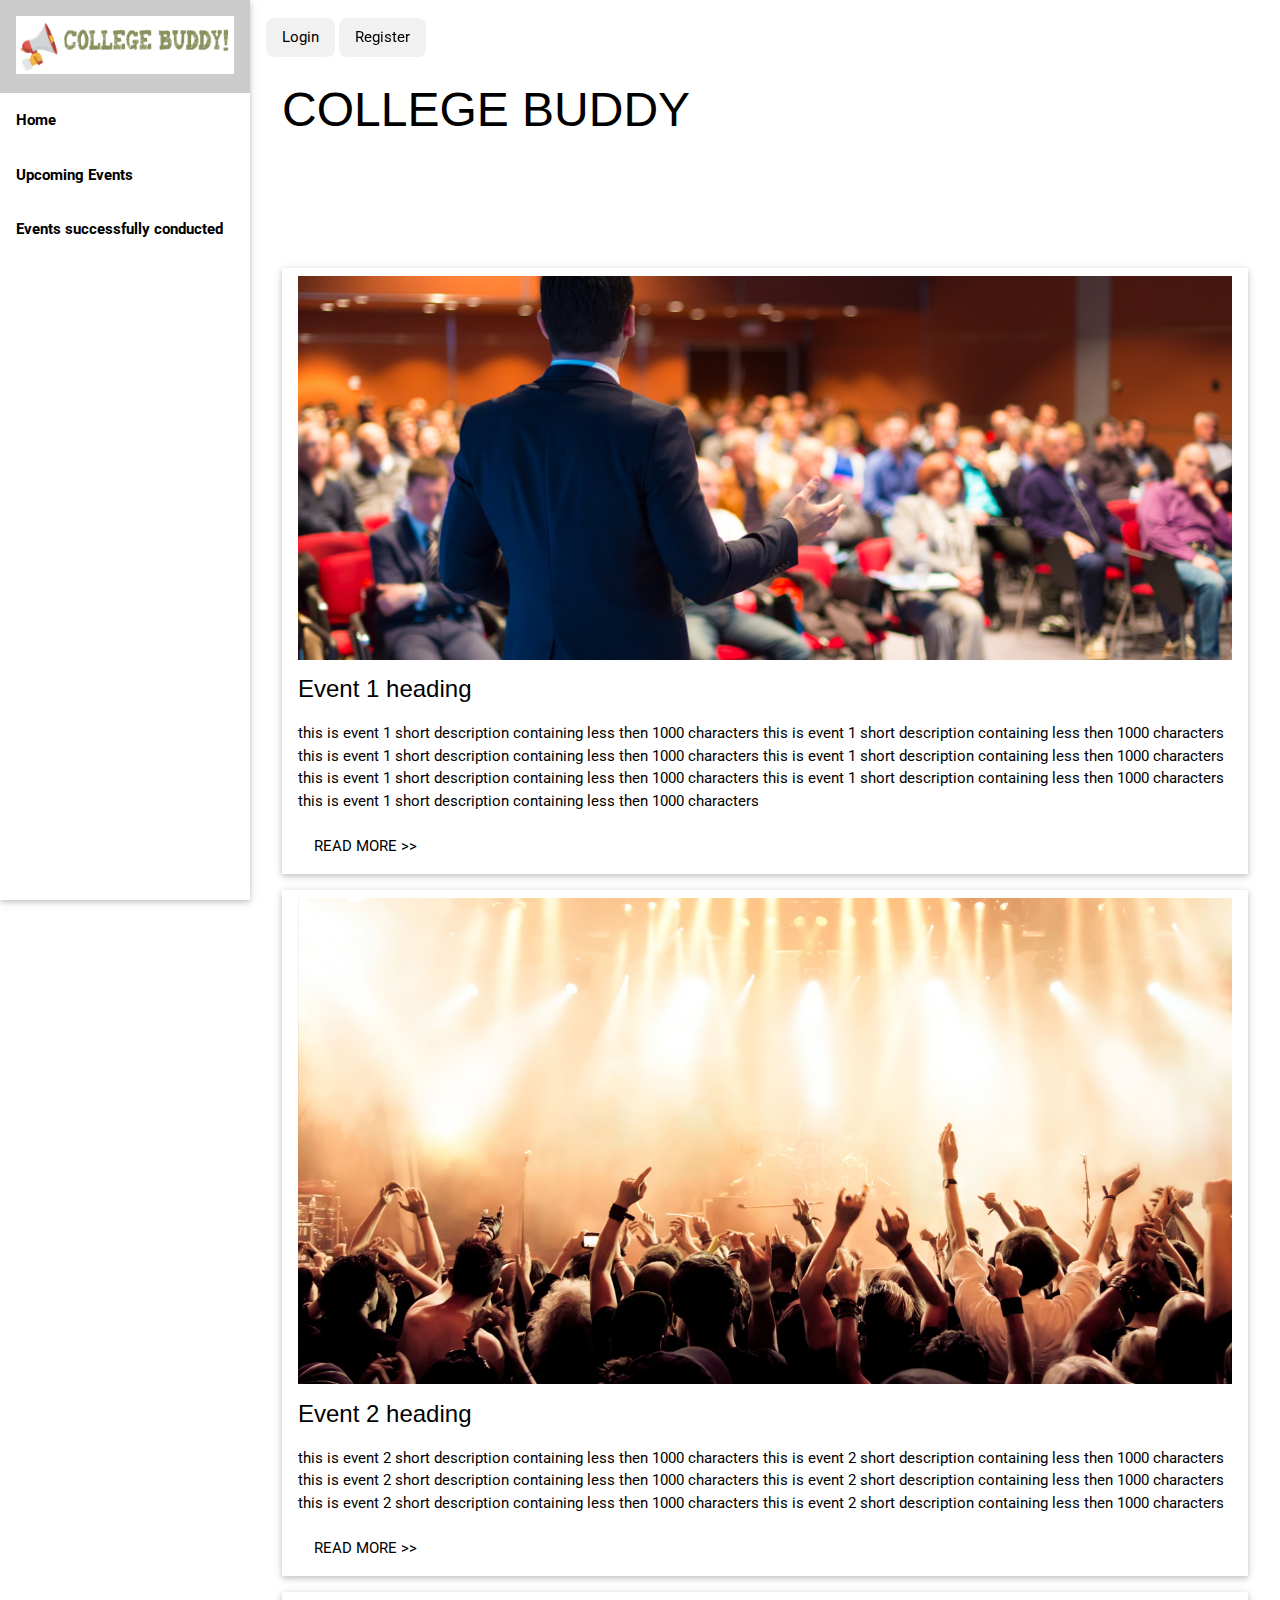
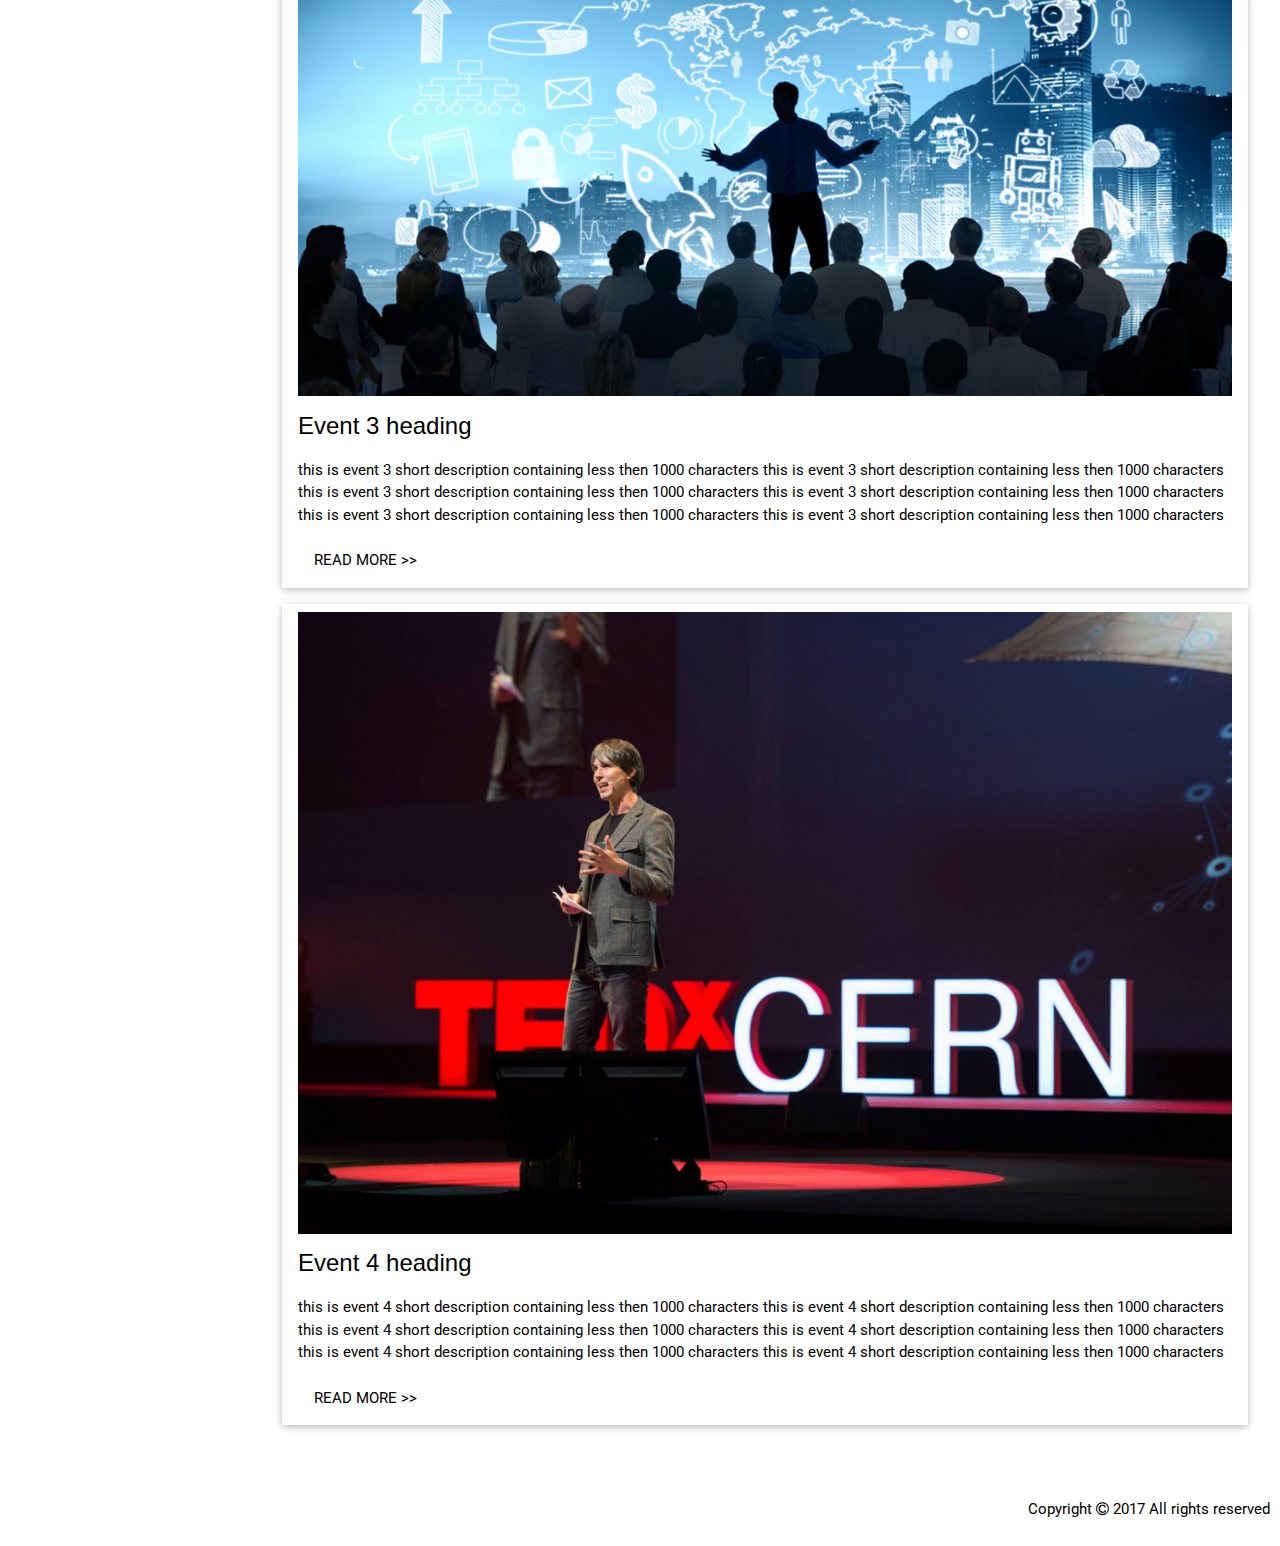
==== index1div.html @ 1589cd65 "1 div index" ====
<!DOCTYPE html>
<html>
<title>College Buddy</title>
<meta name="viewport" content="width=device-width, initial-scale=1">
<link rel="stylesheet" href="assets/w3.css">
<link rel="stylesheet" href="https://www.w3schools.com/lib/w3-theme-teal.css">
<link rel="stylesheet" href="https://fonts.googleapis.com/css?family=Roboto">
<link rel="stylesheet" href="https://cdnjs.cloudflare.com/ajax/libs/font-awesome/4.7.0/css/font-awesome.min.css"><style>
body {font-family: "Roboto", sans-serif}
.w3-bar-block .w3-bar-item{padding:16px;font-weight:bold}
</style>
<body>

<nav class="w3-sidebar w3-bar-block w3-collapse w3-animate-left w3-card-2" style="width:250px;z-index:3;" id="mySidebar">
  <a class="w3-bar-item w3-button w3-border-bottom w3-large" href="#"><img src="images/entirelogo.png" style="width:100%;"></a>
  <a class="w3-bar-item w3-button w3-hide-large w3-large" href="javascript:void(0)" onclick="w3_close()">Close <i class="fa fa-remove"></i></a>
  <a class="w3-bar-item w3-button w3-teals" href="#">Home</a>
  <a class="w3-bar-item w3-button" href="#">Upcoming Events</a>
  <a class="w3-bar-item w3-button" href="#">Events successfully conducted</a>

</nav>

<div class="w3-overlay w3-hide-large w3-animate-opacity" onclick="w3_close()" style="cursor:pointer" id="myOverlay"></div>

<div class="w3-main" style="margin-left:250px;">

<div id="myTop" class="w3-container w3-top w3-theme w3-teals w3-large">
  <p><i class="fa fa-bars w3-button w3-theme w3-hide-large w3-xlarge" onclick="w3_open()"></i>
  <span id="myIntro" class="w3-hide">College Buddy: Homepage</span>
  <button id="login" class=" w3-medium w3-btn w3-round-large w3-light-grey" onclick="document.getElementById('loginmodal').style.display='block'" >Login</button>
  <button id="register" class="w3-btn w3-round-large w3-light-grey w3-medium" onclick="document.getElementById('registermodal').style.display='block'" >Register</button>
  </p>
</div>

<header class="w3-container w3-theme" style="padding:64px 32px">
  <h1 class="w3-xxxlarge">COLLEGE BUDDY</h1>
</header>

<div class="w3-container" style="padding:32px">

    <div class="w3-card-2 w3-padding w3-section">
      <img src="images/event1.jpg" width="100%">
      <h3>Event 1 heading</h3>
      <p>
        this is event 1 short description containing less then 1000 characters
        this is event 1 short description containing less then 1000 characters
        this is event 1 short description containing less then 1000 characters
        this is event 1 short description containing less then 1000 characters
        this is event 1 short description containing less then 1000 characters
        this is event 1 short description containing less then 1000 characters
        this is event 1 short description containing less then 1000 characters
      </p>
      
      <button class="w3-btn w3-round w3-theme-d3">READ MORE >></button>
    </div> 
  

     <div class="w3-card-2 w3-padding w3-section">
      <img src="images/event2.jpg" width="100%">
      <h3>Event 2 heading</h3>
      <p>
        this is event 2 short description containing less then 1000 characters
        this is event 2 short description containing less then 1000 characters
        this is event 2 short description containing less then 1000 characters
        this is event 2 short description containing less then 1000 characters
        this is event 2 short description containing less then 1000 characters
        this is event 2 short description containing less then 1000 characters
      </p>
      <button class="w3-btn w3-round w3-theme-d3">READ MORE >></button>
    </div>
  



  <div class="w3-card-2 w3-padding w3-section">
    <img src="images/event3.jpg" width="100%">
    <h3>Event 3 heading</h3>
    <p>
      this is event 3 short description containing less then 1000 characters
      this is event 3 short description containing less then 1000 characters
      this is event 3 short description containing less then 1000 characters
      this is event 3 short description containing less then 1000 characters
      this is event 3 short description containing less then 1000 characters
      this is event 3 short description containing less then 1000 characters
    </p>
    <button class="w3-btn w3-round w3-theme-d3">READ MORE >></button>
  </div>

  <div class="w3-card-2 w3-padding w3-section">
    <img src="images/event4.jpg" width="100%">
    <h3>Event 4 heading</h3>
    <p>
      this is event 4 short description containing less then 1000 characters
      this is event 4 short description containing less then 1000 characters
      this is event 4 short description containing less then 1000 characters
      this is event 4 short description containing less then 1000 characters
      this is event 4 short description containing less then 1000 characters
      this is event 4 short description containing less then 1000 characters
    </p>
    <button class="w3-btn w3-round w3-theme-d3">READ MORE >></button>
  </div>



</div>

<footer class="w3-container w3-theme" style="padding:10px">
  <p class="w3-right">Copyright <i class="fa fa-copyright"></i>  2017 All rights reserved</p>
</footer>
     
</div>

<script>
// Open and close the sidebar on medium and small screens
function w3_open() {
    document.getElementById("mySidebar").style.display = "block";
    document.getElementById("myOverlay").style.display = "block";
}
function w3_close() {
    document.getElementById("mySidebar").style.display = "none";
    document.getElementById("myOverlay").style.display = "none";
}

// Change style of top container on scroll
window.onscroll = function() {myFunction()};
function myFunction() {
    if (document.body.scrollTop > 80 || document.documentElement.scrollTop > 80) {
        document.getElementById("myTop").classList.add("w3-card-4", "w3-animate-opacity");
        document.getElementById("myIntro").classList.add("w3-show-inline-block");
    } else {
        document.getElementById("myIntro").classList.remove("w3-show-inline-block");
        document.getElementById("myTop").classList.remove("w3-card-4", "w3-animate-opacity");
    }
}


</script>
<!--login modal start-->
<div id="loginmodal" class="w3-modal">
    <div class="w3-modal-content w3-card-4 w3-round-large" style="max-width: 500px">
      <div class="w3-container ">
        <span onclick="document.getElementById('loginmodal').style.display='none'" class="w3-button w3-display-topright w3-round-large w3-text-red">&times;</span>
        
      <h2 class="w3-center">Login</h2>
      <form action="#" method="post">
    
      
        <label><b>User Name</b></label>
        <input class="w3-input" "type="text" placeholder="Enter User Name" name="roll_no" style="margin-bottom:10px;" required>
        <label><b>Password</b></label>
        <input class="w3-input" type="password" placeholder="Enter Password" name="password" style="margin-bottom:10px;" required>
        <button class="w3-btn w3-teal w3-round-xlarge " style="width:100%; margin-bottom:15px;" name="login" type="submit">Login</button>
      </form>
    
      </div>
    </div>
  </div>
<!--login modal end-->

<!--register modal start-->
<div id="registermodal" class="w3-modal">
    <div class="w3-modal-content w3-card-4 w3-round-large" style="max-width: 500px">
      <div class="w3-container ">
        <span onclick="document.getElementById('registermodal').style.display='none'" class="w3-button w3-display-topright w3-round-large w3-text-red">&times;</span>
        
      <form action="#" method="post">
        <h2 class="w3-center">Register</h2>
      
        <label><b>User Name</b></label>
        <input class="w3-input" "type="text" placeholder="Enter User Name" name="roll_no" id="roll_no" style="margin-bottom:10px;" onchange="uppercase(this.value);"required>
        <label><b>Name</b></label>
        <input class="w3-input" type="text" placeholder="Enter your name" name="name" style="margin-bottom:10px;" required>
        <label><b>Password</b></label>
        <input class="w3-input" type="password" placeholder="Enter Password" name="password" style="margin-bottom:10px;" required>
        <label><b>Confirm password</b></label>
        <input class="w3-input" type="password" placeholder="Confirm Password" name="cpassword" style="margin-bottom:10px;" required>
        <label><b>Email-Id</b></label>
        <input class="w3-input" type="email" placeholder="Enter your email" name="email" style="margin-bottom:10px;" required>
        <label><b>College</b></label>
        <input class="w3-input" type="text" placeholder="Enter your College Name" name="colname" style="margin-bottom:10px;" required>
        <br>
        <br>
        <button class="w3-btn w3-teal w3-round-xlarge " style="width:100%; margin-bottom:15px;" name="register" type="submit">Register</button>
      </form>
    
      </div>
    </div>
  </div>
<!--register modal end-->    
</body>
</html>
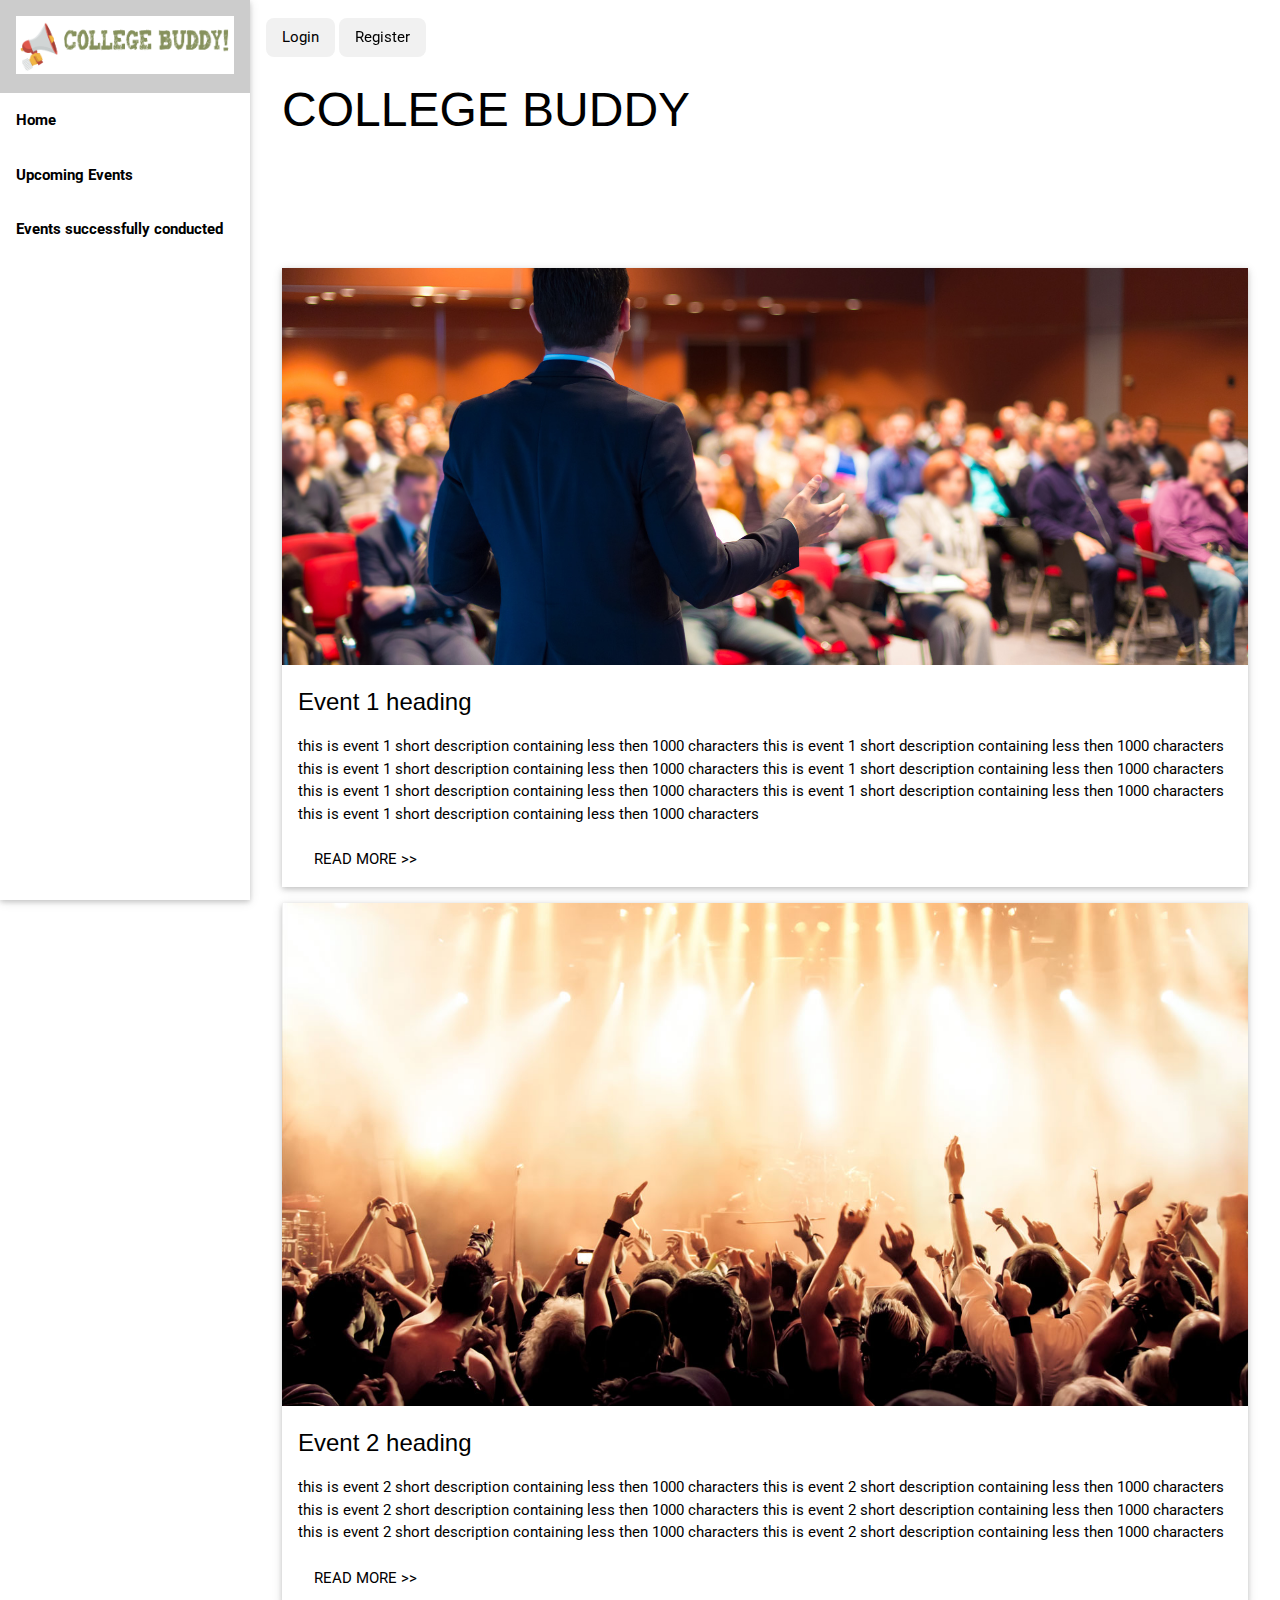
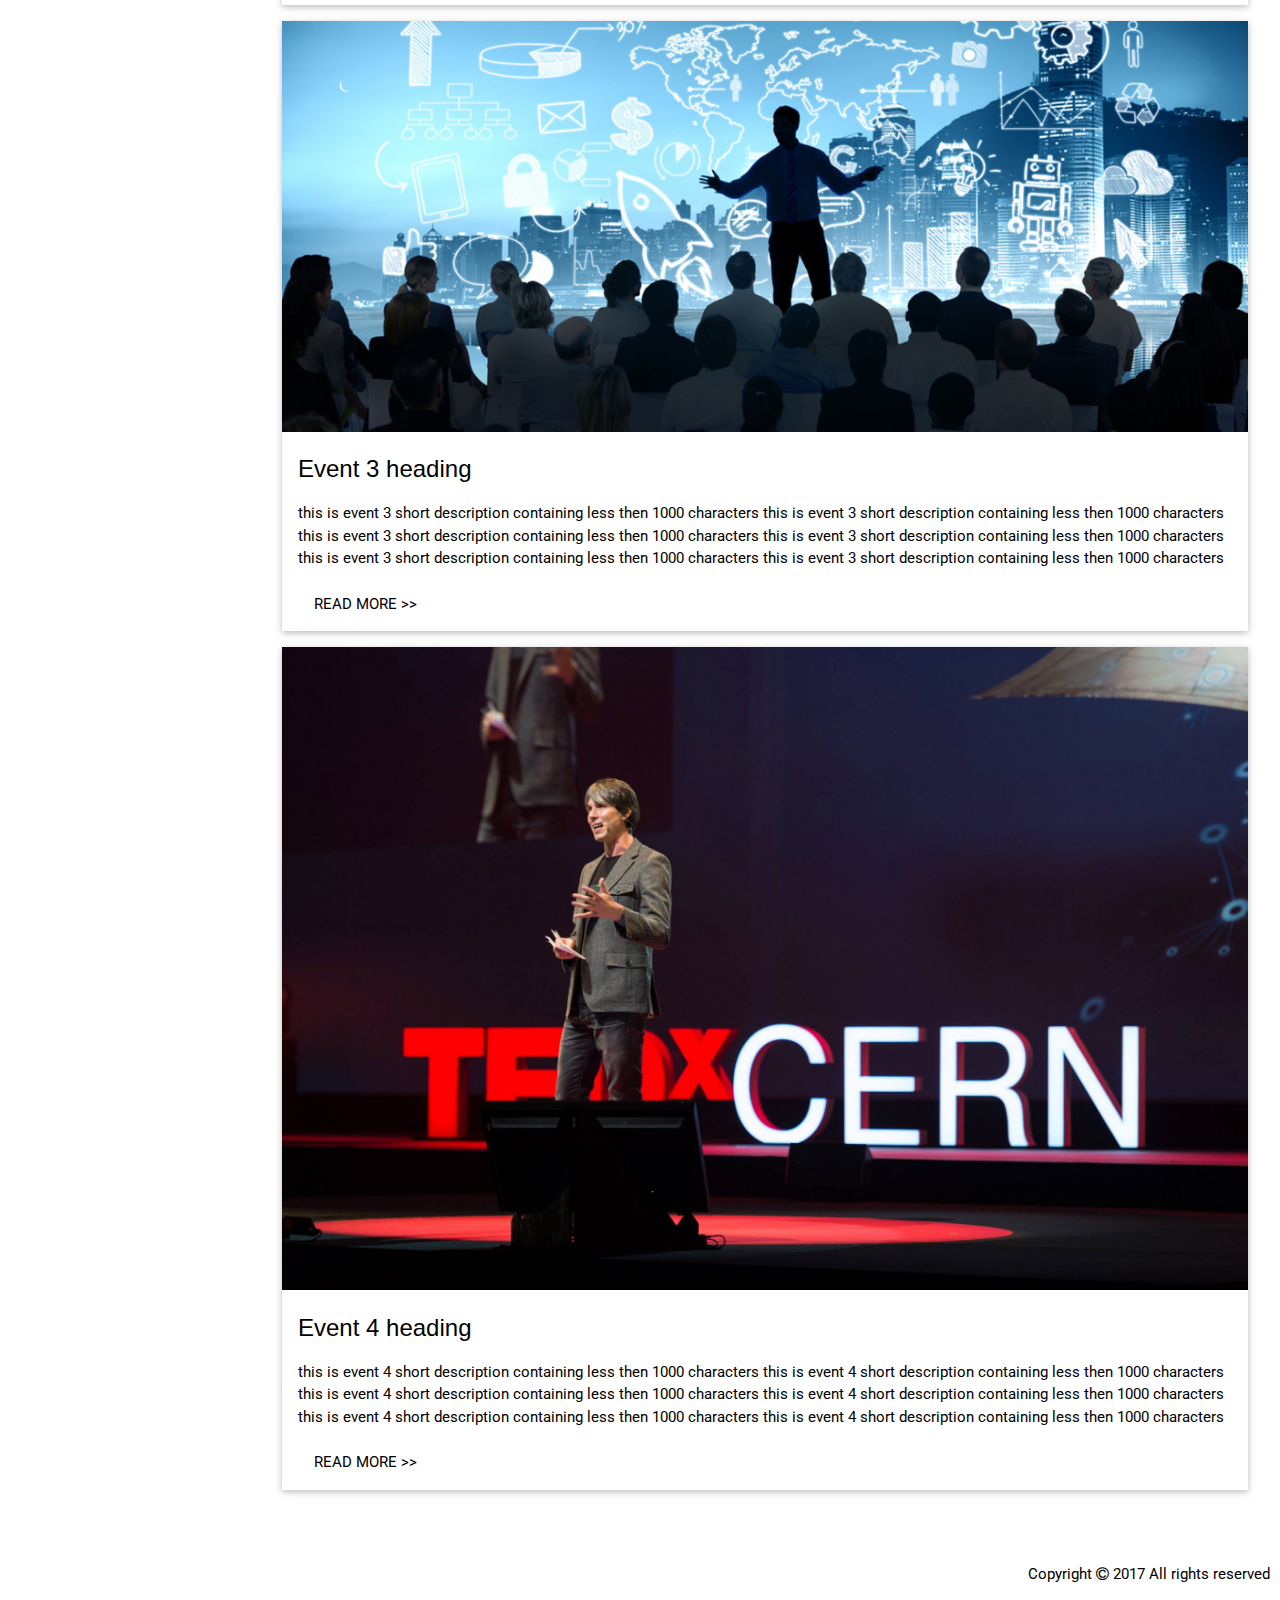
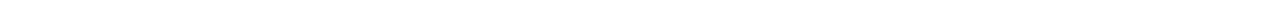
==== commit b137ee59: "changes" ====
--- a/index1div.html
+++ b/index1div.html
@@ -38,8 +38,9 @@
 
 <div class="w3-container" style="padding:32px">
 
-    <div class="w3-card-2 w3-padding w3-section">
+    <div class="w3-card-2 w3-section">
       <img src="images/event1.jpg" width="100%">
+      <div class="w3-padding">
       <h3>Event 1 heading</h3>
       <p>
         this is event 1 short description containing less then 1000 characters
@@ -52,11 +53,13 @@
       </p>
       
       <button class="w3-btn w3-round w3-theme-d3">READ MORE >></button>
+      </div>
     </div> 
   
 
-     <div class="w3-card-2 w3-padding w3-section">
+     <div class="w3-card-2 w3-section">
       <img src="images/event2.jpg" width="100%">
+      <div class="w3-padding">
       <h3>Event 2 heading</h3>
       <p>
         this is event 2 short description containing less then 1000 characters
@@ -67,13 +70,15 @@
         this is event 2 short description containing less then 1000 characters
       </p>
       <button class="w3-btn w3-round w3-theme-d3">READ MORE >></button>
+      </div>    
     </div>
   
 
 
 
-  <div class="w3-card-2 w3-padding w3-section">
+  <div class="w3-card-2 w3-section">
     <img src="images/event3.jpg" width="100%">
+    <div class="w3-padding">
     <h3>Event 3 heading</h3>
     <p>
       this is event 3 short description containing less then 1000 characters
@@ -84,10 +89,12 @@
       this is event 3 short description containing less then 1000 characters
     </p>
     <button class="w3-btn w3-round w3-theme-d3">READ MORE >></button>
+    </div>
   </div>
 
-  <div class="w3-card-2 w3-padding w3-section">
+  <div class="w3-card-2 w3-section">
     <img src="images/event4.jpg" width="100%">
+    <div class="w3-padding">
     <h3>Event 4 heading</h3>
     <p>
       this is event 4 short description containing less then 1000 characters
@@ -98,6 +105,7 @@
       this is event 4 short description containing less then 1000 characters
     </p>
     <button class="w3-btn w3-round w3-theme-d3">READ MORE >></button>
+    </div>
   </div>
 
 
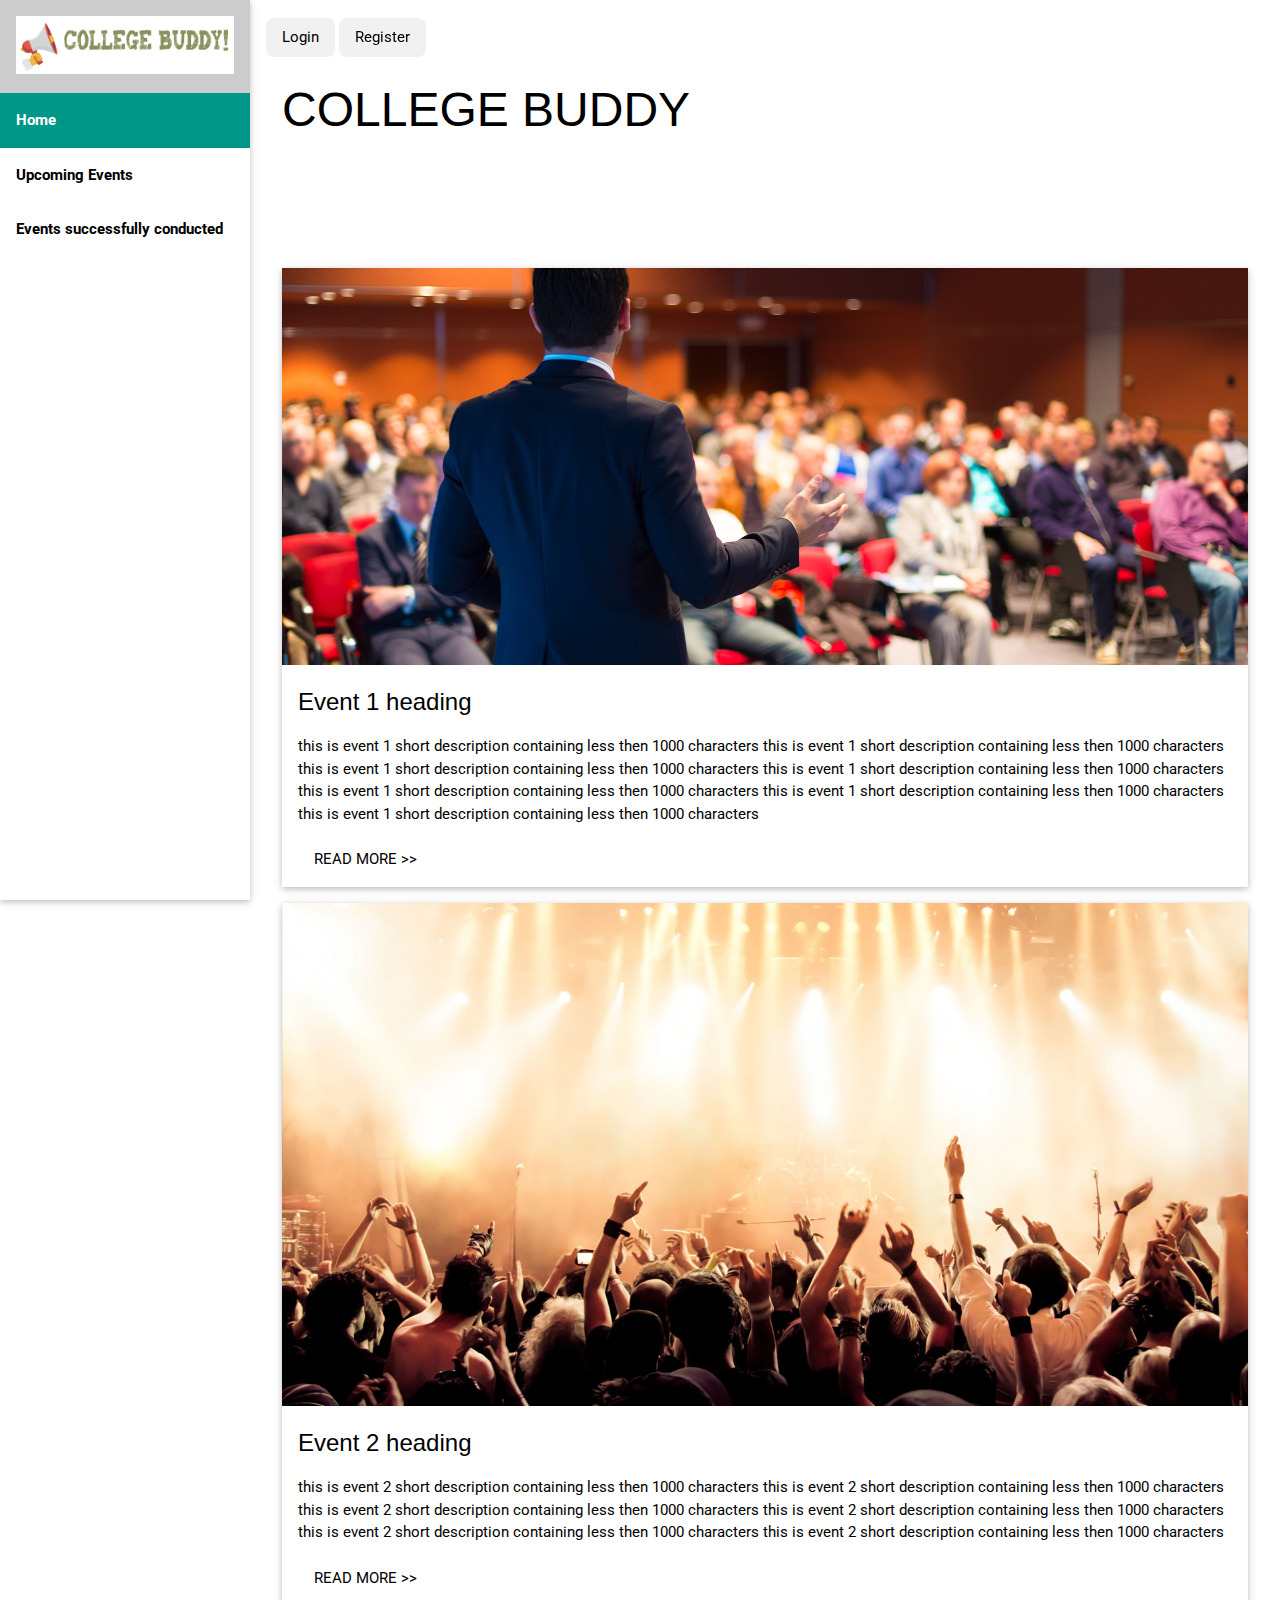
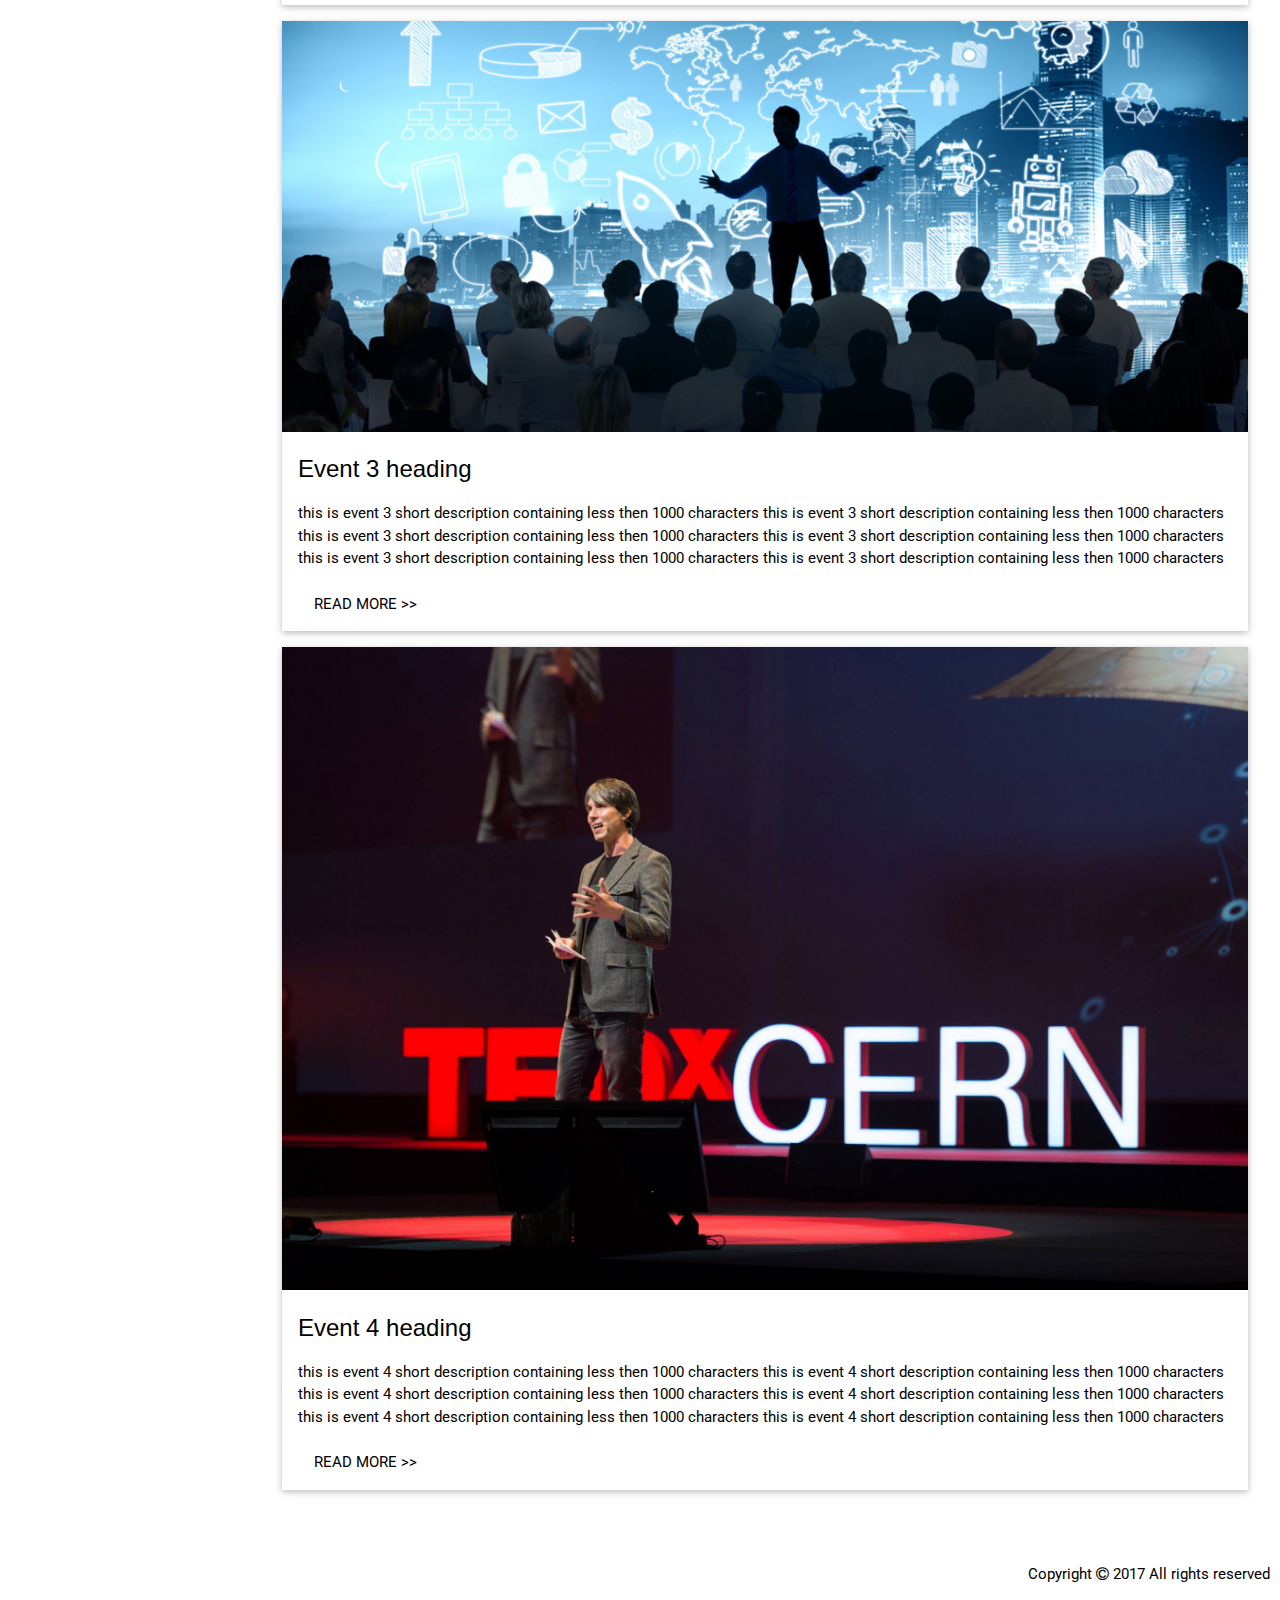
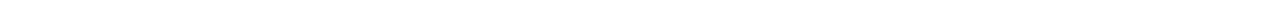
==== commit 7fdde9aa: "changes" ====
--- a/index1div.html
+++ b/index1div.html
@@ -14,7 +14,7 @@
 <nav class="w3-sidebar w3-bar-block w3-collapse w3-animate-left w3-card-2" style="width:250px;z-index:3;" id="mySidebar">
   <a class="w3-bar-item w3-button w3-border-bottom w3-large" href="#"><img src="images/entirelogo.png" style="width:100%;"></a>
   <a class="w3-bar-item w3-button w3-hide-large w3-large" href="javascript:void(0)" onclick="w3_close()">Close <i class="fa fa-remove"></i></a>
-  <a class="w3-bar-item w3-button w3-teals" href="#">Home</a>
+  <a class="w3-bar-item w3-button w3-teal" href="#">Home</a>
   <a class="w3-bar-item w3-button" href="#">Upcoming Events</a>
   <a class="w3-bar-item w3-button" href="#">Events successfully conducted</a>
 
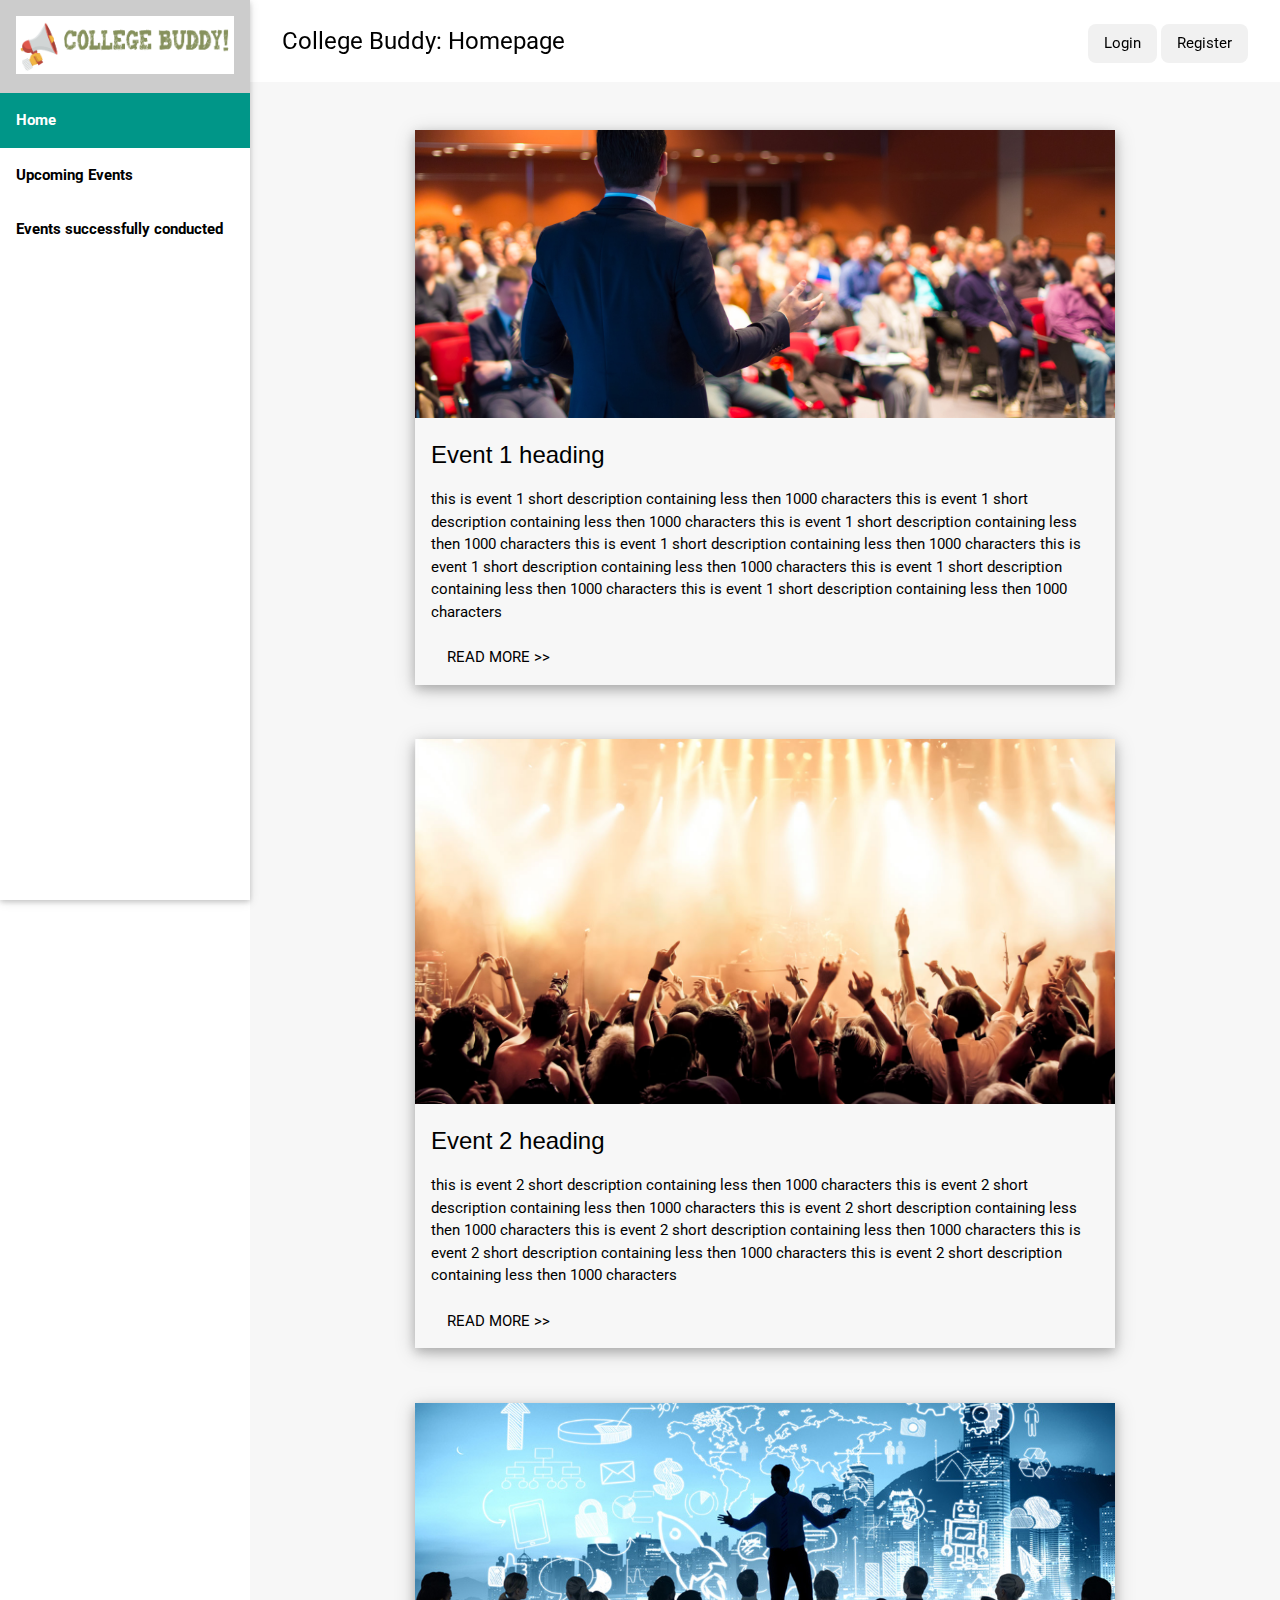
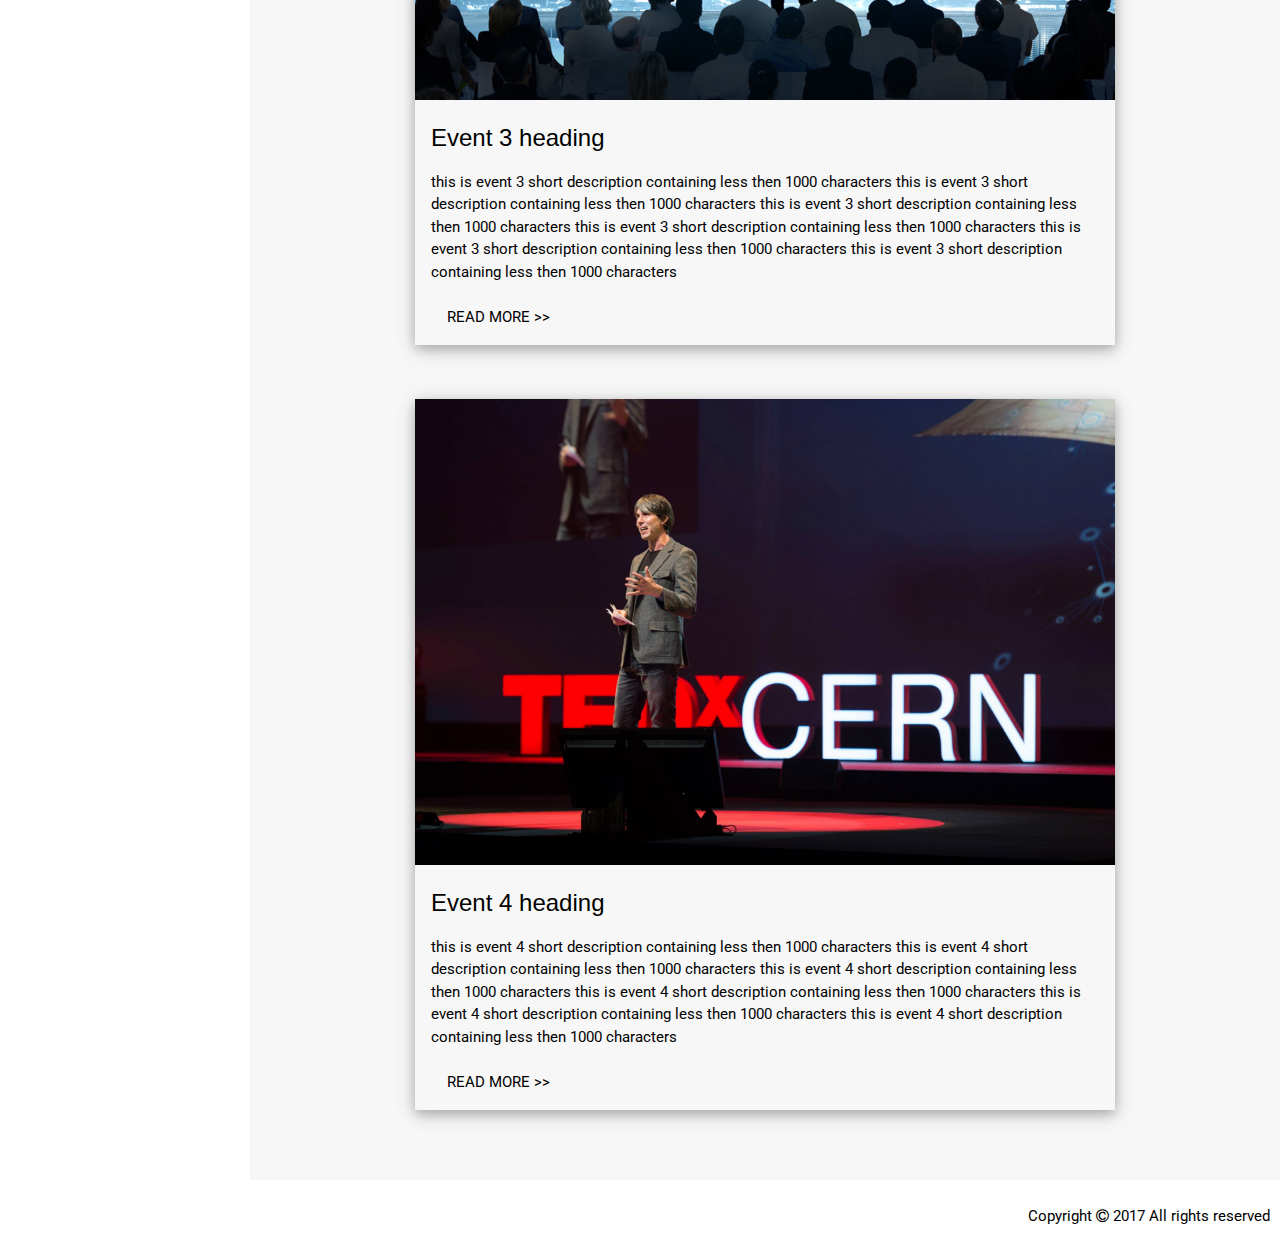
==== commit 6d35b943: "new ui final" ====
--- a/index1div.html
+++ b/index1div.html
@@ -8,10 +8,18 @@
 <link rel="stylesheet" href="https://cdnjs.cloudflare.com/ajax/libs/font-awesome/4.7.0/css/font-awesome.min.css"><style>
 body {font-family: "Roboto", sans-serif}
 .w3-bar-block .w3-bar-item{padding:16px;font-weight:bold}
+.max-width{max-width: 700px}
+.top {
+  position: sticky;
+  top: 0;
+  z-index: 1;
+  width: 100%;
+}
+.center{ margin: 0 auto; }
 </style>
 <body>
 
-<nav class="w3-sidebar w3-bar-block w3-collapse w3-animate-left w3-card-2" style="width:250px;z-index:3;" id="mySidebar">
+<nav class="w3-sidebar w3-bar-block w3-collapse w3-animate-left w3-card-2" style="width:250px;z-index:6;" id="mySidebar">
   <a class="w3-bar-item w3-button w3-border-bottom w3-large" href="#"><img src="images/entirelogo.png" style="width:100%;"></a>
   <a class="w3-bar-item w3-button w3-hide-large w3-large" href="javascript:void(0)" onclick="w3_close()">Close <i class="fa fa-remove"></i></a>
   <a class="w3-bar-item w3-button w3-teal" href="#">Home</a>
@@ -24,21 +32,23 @@
 
 <div class="w3-main" style="margin-left:250px;">
 
-<div id="myTop" class="w3-container w3-top w3-theme w3-teals w3-large">
-  <p><i class="fa fa-bars w3-button w3-theme w3-hide-large w3-xlarge" onclick="w3_open()"></i>
-  <span id="myIntro" class="w3-hide">College Buddy: Homepage</span>
-  <button id="login" class=" w3-medium w3-btn w3-round-large w3-light-grey" onclick="document.getElementById('loginmodal').style.display='block'" >Login</button>
-  <button id="register" class="w3-btn w3-round-large w3-light-grey w3-medium" onclick="document.getElementById('registermodal').style.display='block'" >Register</button>
-  </p>
+<!-- top header starts-->
+<div class="w3-theme w3-container top w3-row">
+  <div class=" w3-padding w3-twothird">
+    <p><i class="fa fa-bars w3-button w3-theme w3-hide-large w3-xlarge" onclick="w3_open()"></i>
+    <span id="myIntro" class="w3-xlarge" >College Buddy: Homepage</span>
+    </p>
+  </div>
+  <div class="w3-third  w3-margin-top w3-padding" style="text-align: right;">
+
+    <button id="login" class=" w3-medium w3-btn w3-round-large w3-light-grey " onclick="document.getElementById('loginmodal').style.display='block'" >Login</button>
+    <button id="register" class="w3-btn w3-round-large w3-light-grey w3-medium " onclick="document.getElementById('registermodal').style.display='block'" >Register</button>
+  </div>
 </div>
-
-<header class="w3-container w3-theme" style="padding:64px 32px">
-  <h1 class="w3-xxxlarge">COLLEGE BUDDY</h1>
-</header>
-
-<div class="w3-container" style="padding:32px">
-
-    <div class="w3-card-2 w3-section">
+<!-- top header ends-->
+<div class="w3-container " style="padding:32px;background-color: #f7f7f7;">
+
+    <div class="w3-card-4 w3-section max-width center">
       <img src="images/event1.jpg" width="100%">
       <div class="w3-padding">
       <h3>Event 1 heading</h3>
@@ -55,9 +65,9 @@
       <button class="w3-btn w3-round w3-theme-d3">READ MORE >></button>
       </div>
     </div> 
-  
-
-     <div class="w3-card-2 w3-section">
+    <br>
+
+     <div class="w3-card-4 w3-section max-width center">
       <img src="images/event2.jpg" width="100%">
       <div class="w3-padding">
       <h3>Event 2 heading</h3>
@@ -72,11 +82,11 @@
       <button class="w3-btn w3-round w3-theme-d3">READ MORE >></button>
       </div>    
     </div>
-  
-
-
-
-  <div class="w3-card-2 w3-section">
+    <br>
+
+
+
+  <div class="w3-card-4 w3-section max-width center">
     <img src="images/event3.jpg" width="100%">
     <div class="w3-padding">
     <h3>Event 3 heading</h3>
@@ -91,8 +101,9 @@
     <button class="w3-btn w3-round w3-theme-d3">READ MORE >></button>
     </div>
   </div>
-
-  <div class="w3-card-2 w3-section">
+  <br>
+
+  <div class="w3-card-4 w3-section max-width center ">
     <img src="images/event4.jpg" width="100%">
     <div class="w3-padding">
     <h3>Event 4 heading</h3>
@@ -107,7 +118,7 @@
     <button class="w3-btn w3-round w3-theme-d3">READ MORE >></button>
     </div>
   </div>
-
+  <br>
 
 
 </div>
